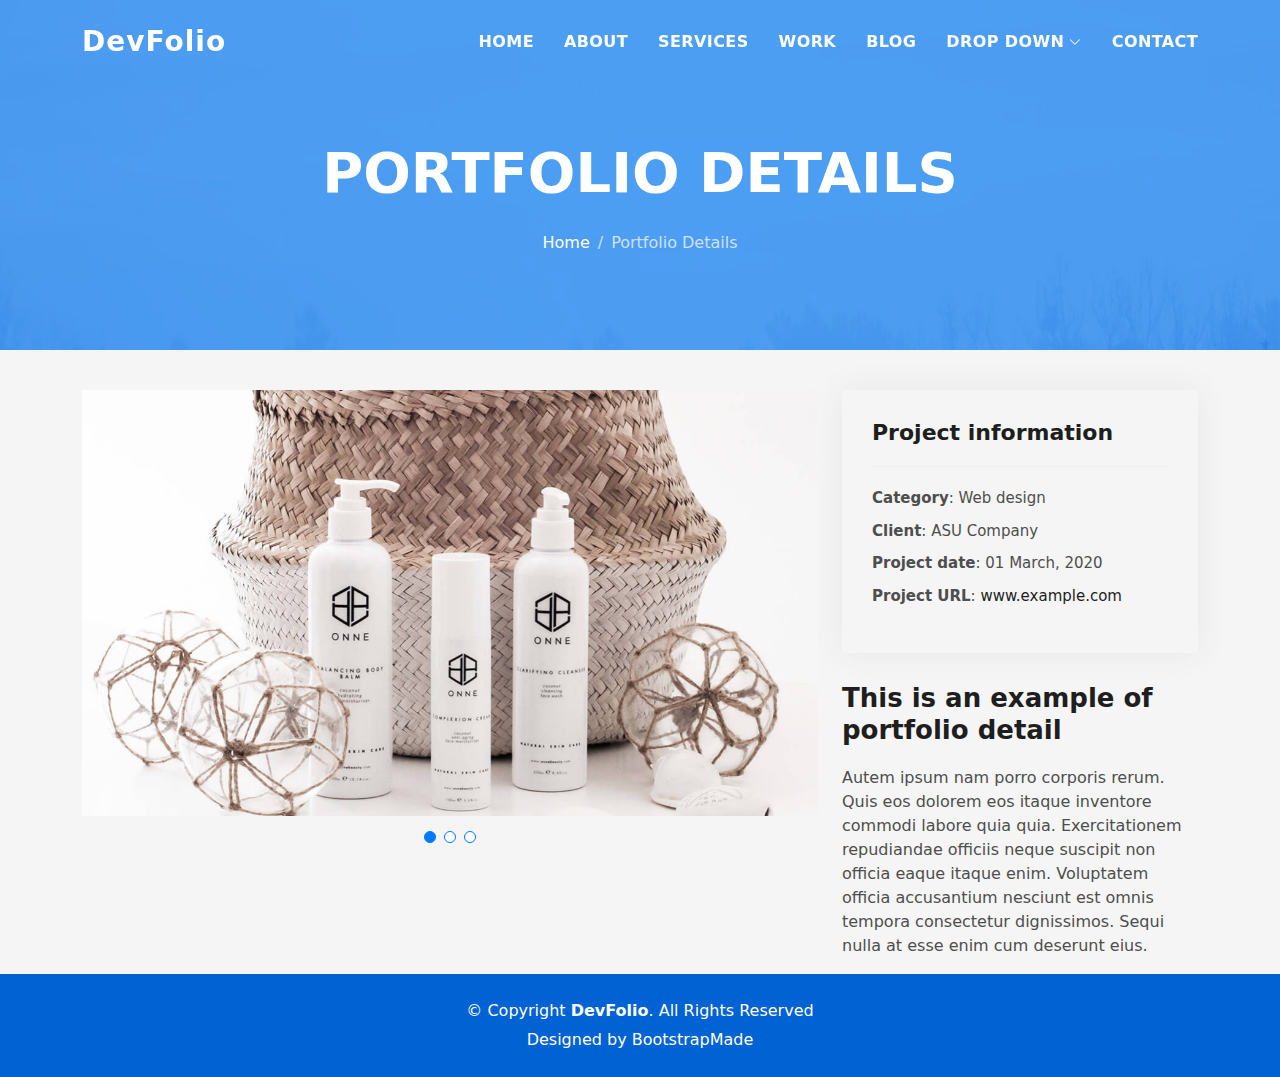
==== portfolio-details.html @ 77649528 "first commit" ====
<!DOCTYPE html>
<html lang="en">

<head>
  <meta charset="utf-8">
  <meta content="width=device-width, initial-scale=1.0" name="viewport">

  <title>DevFolio Bootstrap Portfolio Template - Portfolio Details</title>
  <meta content="" name="description">
  <meta content="" name="keywords">

  <!-- Favicons -->
  <link href="assets/img/favicon.png" rel="icon">
  <link href="assets/img/apple-touch-icon.png" rel="apple-touch-icon">

  <!-- Vendor CSS Files -->
  <link href="assets/vendor/bootstrap/css/bootstrap.min.css" rel="stylesheet">
  <link href="assets/vendor/bootstrap-icons/bootstrap-icons.css" rel="stylesheet">
  <link href="assets/vendor/glightbox/css/glightbox.min.css" rel="stylesheet">
  <link href="assets/vendor/swiper/swiper-bundle.min.css" rel="stylesheet">

  <!-- Template Main CSS File -->
  <link href="assets/css/style.css" rel="stylesheet">

  <!-- =======================================================
  * Template Name: DevFolio - v4.8.1
  * Template URL: https://bootstrapmade.com/devfolio-bootstrap-portfolio-html-template/
  * Author: BootstrapMade.com
  * License: https://bootstrapmade.com/license/
  ======================================================== -->
</head>

<body>

  <!-- ======= Header ======= -->
  <header id="header" class="fixed-top">
    <div class="container d-flex align-items-center justify-content-between">

      <h1 class="logo"><a href="index.html">DevFolio</a></h1>
      <!-- Uncomment below if you prefer to use an image logo -->
      <!-- <a href="index.html" class="logo"><img src="assets/img/logo.png" alt="" class="img-fluid"></a>-->

      <nav id="navbar" class="navbar">
        <ul>
          <li><a class="nav-link scrollto " href="#hero">Home</a></li>
          <li><a class="nav-link scrollto" href="#about">About</a></li>
          <li><a class="nav-link scrollto" href="#services">Services</a></li>
          <li><a class="nav-link scrollto " href="#work">Work</a></li>
          <li><a class="nav-link scrollto " href="#blog">Blog</a></li>
          <li class="dropdown"><a href="#"><span>Drop Down</span> <i class="bi bi-chevron-down"></i></a>
            <ul>
              <li><a href="#">Drop Down 1</a></li>
              <li class="dropdown"><a href="#"><span>Deep Drop Down</span> <i class="bi bi-chevron-right"></i></a>
                <ul>
                  <li><a href="#">Deep Drop Down 1</a></li>
                  <li><a href="#">Deep Drop Down 2</a></li>
                  <li><a href="#">Deep Drop Down 3</a></li>
                  <li><a href="#">Deep Drop Down 4</a></li>
                  <li><a href="#">Deep Drop Down 5</a></li>
                </ul>
              </li>
              <li><a href="#">Drop Down 2</a></li>
              <li><a href="#">Drop Down 3</a></li>
              <li><a href="#">Drop Down 4</a></li>
            </ul>
          </li>
          <li><a class="nav-link scrollto" href="#contact">Contact</a></li>
        </ul>
        <i class="bi bi-list mobile-nav-toggle"></i>
      </nav><!-- .navbar -->

    </div>
  </header><!-- End Header -->

  <div class="hero hero-single route bg-image" style="background-image: url(assets/img/overlay-bg.jpg)">
    <div class="overlay-mf"></div>
    <div class="hero-content display-table">
      <div class="table-cell">
        <div class="container">
          <h2 class="hero-title mb-4">Portfolio Details</h2>
          <ol class="breadcrumb d-flex justify-content-center">
            <li class="breadcrumb-item">
              <a href="#">Home</a>
            </li>
            <li class="breadcrumb-item active">Portfolio Details</li>
          </ol>
        </div>
      </div>
    </div>
  </div>

  <main id="main">

    <!-- ======= Portfolio Details Section ======= -->
    <section id="portfolio-details" class="portfolio-details">
      <div class="container">

        <div class="row gy-4">

          <div class="col-lg-8">
            <div class="portfolio-details-slider swiper">
              <div class="swiper-wrapper align-items-center">

                <div class="swiper-slide">
                  <img src="assets/img/portfolio-details-1.jpg" alt="">
                </div>

                <div class="swiper-slide">
                  <img src="assets/img/portfolio-details-2.jpg" alt="">
                </div>

                <div class="swiper-slide">
                  <img src="assets/img/portfolio-details-3.jpg" alt="">
                </div>

              </div>
              <div class="swiper-pagination"></div>
            </div>
          </div>

          <div class="col-lg-4">
            <div class="portfolio-info">
              <h3>Project information</h3>
              <ul>
                <li><strong>Category</strong>: Web design</li>
                <li><strong>Client</strong>: ASU Company</li>
                <li><strong>Project date</strong>: 01 March, 2020</li>
                <li><strong>Project URL</strong>: <a href="#">www.example.com</a></li>
              </ul>
            </div>
            <div class="portfolio-description">
              <h2>This is an example of portfolio detail</h2>
              <p>
                Autem ipsum nam porro corporis rerum. Quis eos dolorem eos itaque inventore commodi labore quia quia. Exercitationem repudiandae officiis neque suscipit non officia eaque itaque enim. Voluptatem officia accusantium nesciunt est omnis tempora consectetur dignissimos. Sequi nulla at esse enim cum deserunt eius.
              </p>
            </div>
          </div>

        </div>

      </div>
    </section><!-- End Portfolio Details Section -->

  </main><!-- End #main -->

  <!-- ======= Footer ======= -->
  <footer>
    <div class="container">
      <div class="row">
        <div class="col-sm-12">
          <div class="copyright-box">
            <p class="copyright">&copy; Copyright <strong>DevFolio</strong>. All Rights Reserved</p>
            <div class="credits">
              <!--
              All the links in the footer should remain intact.
              You can delete the links only if you purchased the pro version.
              Licensing information: https://bootstrapmade.com/license/
              Purchase the pro version with working PHP/AJAX contact form: https://bootstrapmade.com/buy/?theme=DevFolio
            -->
              Designed by <a href="https://bootstrapmade.com/">BootstrapMade</a>
            </div>
          </div>
        </div>
      </div>
    </div>
  </footer><!-- End  Footer -->

  <div id="preloader"></div>
  <a href="#" class="back-to-top d-flex align-items-center justify-content-center"><i class="bi bi-arrow-up-short"></i></a>

  <!-- Vendor JS Files -->
  <script src="assets/vendor/purecounter/purecounter_vanilla.js"></script>
  <script src="assets/vendor/bootstrap/js/bootstrap.bundle.min.js"></script>
  <script src="assets/vendor/glightbox/js/glightbox.min.js"></script>
  <script src="assets/vendor/swiper/swiper-bundle.min.js"></script>
  <script src="assets/vendor/typed.js/typed.min.js"></script>
  <script src="assets/vendor/php-email-form/validate.js"></script>

  <!-- Template Main JS File -->
  <script src="assets/js/main.js"></script>

</body>

</html>
---- assets/css/style.css ----
/**
* Template Name: DevFolio - v4.8.1
* Template URL: https://bootstrapmade.com/devfolio-bootstrap-portfolio-html-template/
* Author: BootstrapMade.com
* License: https://bootstrapmade.com/license/
*/

/*--------------------------------------------------------------
# General
--------------------------------------------------------------*/
body {
  background-color: #f5f5f5;
  color: #4e4e4e;
}

h1,
h2,
h3,
h4,
h5,
h6 {
  color: #1e1e1e;
}

a {
  color: #1e1e1e;
  text-decoration: none;
  transition: all 0.5s ease-in-out;
}

a:hover {
  color: #0078ff;
  text-decoration: none;
  transition: all 0.5s ease-in-out;
}

.p-r {
  position: relative;
}

.color-a {
  text-decoration: none;
  color: #0078ff;
}

.color-d {
  color: #f5f5f5;
}

.color-text-a {
  text-decoration: none;
  color: #4e4e4e;
}

.box-shadow,
.card-blog,
.work-box,
.service-box,
.paralax-mf {
  box-shadow: 0 13px 8px -10px rgba(0, 0, 0, 0.1);
}

.box-shadow-a,
.button:hover {
  text-decoration: none;
  box-shadow: 0 0 0 4px #cde1f8;
}

.display-5 {
  font-size: 2.5rem;
  font-weight: 300;
  line-height: 1.1;
}

.display-6 {
  font-size: 2rem;
  font-weight: 300;
  line-height: 1.1;
}

.avatar {
  width: 32px;
  height: 32px;
  margin-right: 4px;
  overflow: hidden;
}

.bg-image {
  background-repeat: no-repeat;
  background-attachment: fixed;
  background-size: cover;
  background-position: center center;
}

@media (max-width: 1024px) {
  .bg-image {
    background-attachment: scroll;
  }
}

.overlay-mf {
  background-color: #0078ff;
}

.overlay-mf {
  position: absolute;
  top: 0;
  left: 0px;
  padding: 0;
  height: 100%;
  width: 100%;
  opacity: 0.7;
}

.paralax-mf {
  position: relative;
  padding: 8rem 0;
}

.display-table {
  width: 100%;
  height: 100%;
  display: table;
}

.table-cell {
  display: table-cell;
  vertical-align: middle;
}

/*--/ Sections /--*/
.sect-4 {
  padding: 4rem 0;
}

.sect-pt4 {
  padding-top: 4rem;
}

.sect-mt4 {
  margin-top: 4rem;
}

/*--/ Title s /--*/
.title-s {
  font-weight: 600;
  color: #1e1e1e;
  font-size: 1.1rem;
}

/*--/ Title A /--*/
.title-box {
  margin-bottom: 4rem;
}

.title-a {
  text-decoration: none;
  font-size: 3rem;
  font-weight: bold;
  text-transform: uppercase;
}

.subtitle-a {
  text-decoration: none;
  color: #4e4e4e;
}

.line-mf {
  width: 40px;
  height: 5px;
  background-color: #0078ff;
  margin: 0 auto;
}

/*--/ Title Left /--*/
.title-box-2 {
  margin-bottom: 3rem;
}

.title-left {
  font-size: 2rem;
  position: relative;
}

.title-left:before {
  content: "";
  position: absolute;
  height: 3px;
  background-color: #0078ff;
  width: 100px;
  bottom: -12px;
}

/*------/ Box /------*/
.box-pl2 {
  padding-left: 2rem;
}

.box-shadow-full {
  padding: 3rem 1.25rem;
  position: relative;
  background-color: #fff;
  margin-bottom: 3rem;
  z-index: 2;
  box-shadow: 0 1px 1px 0 rgba(0, 0, 0, 0.06), 0 2px 5px 0 rgba(0, 0, 0, 0.2);
}

@media (min-width: 768px) {
  .box-shadow-full {
    padding: 3rem;
  }
}

/*------/ Socials /------*/
.socials {
  padding: 1.5rem 0;
}

.socials ul li {
  display: inline-block;
}

.socials .ico-circle {
  height: 40px;
  width: 40px;
  font-size: 1.2rem;
  border-radius: 50%;
  line-height: 1.6;
  margin: 0 15px 0 0;
  box-shadow: 0 0 0 3px #0078ff;
  transition: all 500ms ease;
}

.socials .ico-circle:hover {
  background-color: #0078ff;
  color: #fff;
  box-shadow: 0 0 0 3px #cde1f8;
  transition: all 500ms ease;
}

/*------/ Ul resect /------*/
.ul-resect,
.widget-tags ul,
.widget-sidebar .list-sidebar,
.box-comments .list-comments,
.blog-wrapper .post-meta ul,
.list-ico,
.socials ul {
  list-style: none;
  padding-left: 0;
  margin-bottom: 0;
}

.list-ico {
  line-height: 2;
}

.list-ico span {
  color: #0078ff;
  margin-right: 10px;
}

/*------/ Ico Circle /------*/
.ico-circle {
  height: 100px;
  width: 100px;
  font-size: 2rem;
  border-radius: 50%;
  line-height: 1.55;
  margin: 0 auto;
  text-align: center;
  box-shadow: 0 0 0 10px #0078ff;
  display: block;
}

/*------/ Owl Carousel /------*/
.owl-theme .owl-dots {
  text-align: center;
  margin-top: 18px;
}

.owl-theme .owl-dots .owl-dot {
  display: inline-block;
}

.owl-theme .owl-dots .owl-dot span {
  width: 18px;
  height: 7px;
  margin: 5px 5px;
  background: #cde1f8;
  border: 0px solid #cde1f8;
  display: block;
  transition: all 0.6s ease-in-out;
  cursor: pointer;
}

.owl-theme .owl-dots .owl-dot:hover span {
  background-color: #cde1f8;
}

.owl-theme .owl-dots .owl-dot.active span {
  background-color: #1B1B1B;
  width: 25px;
}

/*--/ Scrolltop s /--*/
.scrolltop-mf {
  position: relative;
  display: none;
}

.scrolltop-mf span {
  z-index: 999;
  position: fixed;
  width: 42px;
  height: 42px;
  background-color: #0078ff;
  opacity: 0.7;
  font-size: 1.6rem;
  line-height: 1.5;
  text-align: center;
  color: #fff;
  top: auto;
  left: auto;
  right: 30px;
  bottom: 50px;
  cursor: pointer;
  border-radius: 50%;
}

/*--------------------------------------------------------------
# Back to top button
--------------------------------------------------------------*/
.back-to-top {
  position: fixed;
  visibility: hidden;
  opacity: 0;
  right: 15px;
  bottom: 15px;
  z-index: 996;
  background: #0078ff;
  width: 40px;
  height: 40px;
  border-radius: 50px;
  transition: all 0.4s;
}

.back-to-top i {
  font-size: 28px;
  color: #fff;
  line-height: 0;
}

.back-to-top:hover {
  background: #298eff;
  color: #fff;
}

.back-to-top.active {
  visibility: visible;
  opacity: 1;
}

/*------/ Prelaoder /------*/
#preloader {
  position: fixed;
  top: 0;
  left: 0;
  right: 0;
  bottom: 0;
  z-index: 9999;
  overflow: hidden;
  background: #fff;
}

#preloader:before {
  content: "";
  position: fixed;
  top: calc(50% - 30px);
  left: calc(50% - 30px);
  border: 6px solid #f2f2f2;
  border-top: 6px solid #0078ff;
  border-radius: 50%;
  width: 60px;
  height: 60px;
  -webkit-animation: animate-preloader 1s linear infinite;
  animation: animate-preloader 1s linear infinite;
}

@-webkit-keyframes animate-preloader {
  0% {
    transform: rotate(0deg);
  }

  100% {
    transform: rotate(360deg);
  }
}

@keyframes animate-preloader {
  0% {
    transform: rotate(0deg);
  }

  100% {
    transform: rotate(360deg);
  }
}

/*------/ Button /------*/
.button {
  display: inline-block;
  padding: 0.3rem 0.6rem;
  text-align: center;
  vertical-align: middle;
  -webkit-user-select: none;
  -moz-user-select: none;
  user-select: none;
  font-size: 1rem;
  border-radius: 0.3rem;
  border: 1px solid transparent;
  transition: all 500ms ease;
  cursor: pointer;
}

.button:focus {
  outline: 0;
}

.button:hover {
  background-color: #0062d3;
  color: #fff;
  transition: all 500ms ease;
}

.button-a {
  text-decoration: none;
  background-color: #0078ff;
  color: #fff;
  border-color: #cde1f8;
}

.button-big {
  padding: 0.9rem 2.3rem;
  font-size: 1.2rem;
}

.button-rouded {
  border-radius: 5rem;
}

.btn-lg {
  padding: 0.5rem 1rem;
  font-size: 1.25rem;
  line-height: 1.5;
  border-radius: 0.3rem;
}

/*--------------------------------------------------------------
# Header
--------------------------------------------------------------*/
#header {
  transition: all 0.5s;
  z-index: 997;
  padding: 20px 0;
}

#header .logo {
  font-size: 28px;
  margin: 0;
  padding: 0;
  font-weight: 600;
  letter-spacing: 1px;
}

#header .logo a {
  color: #fff;
}

#header .logo img {
  max-height: 40px;
}

#header.header-scrolled {
  background: rgba(0, 0, 0, 0.9);
  padding: 12px 0;
}

/*--------------------------------------------------------------
# Navigation Menu
--------------------------------------------------------------*/
/**
* Desktop Navigation 
*/
.navbar {
  padding: 0;
}

.navbar ul {
  margin: 0;
  padding: 0;
  display: flex;
  list-style: none;
  align-items: center;
}

.navbar li {
  position: relative;
}

.navbar>ul>li {
  white-space: nowrap;
  padding: 10px 0 10px 30px;
}

.navbar a,
.navbar a:focus {
  display: flex;
  align-items: center;
  justify-content: space-between;
  color: #fff;
  font-size: 16px;
  font-weight: 600;
  padding: 0;
  white-space: nowrap;
  transition: 0.3s;
  letter-spacing: 0.4px;
  position: relative;
  text-transform: uppercase;
}

.navbar a i,
.navbar a:focus i {
  font-size: 12px;
  line-height: 0;
  margin-left: 5px;
}

.navbar>ul>li>a:before {
  content: "";
  position: absolute;
  width: 100%;
  height: 2px;
  bottom: -6px;
  left: 0;
  width: 0;
  background-color: #fff;
  visibility: hidden;
  transition: all 0.3s ease-in-out 0s;
}

.navbar a:hover:before,
.navbar li:hover>a:before,
.navbar .active:before {
  visibility: visible;
  width: 80%;
}

.navbar a:hover,
.navbar .active,
.navbar .active:focus,
.navbar li:hover>a {
  color: #fff;
}

.navbar .dropdown ul {
  display: block;
  position: absolute;
  left: 30px;
  top: calc(100% + 30px);
  margin: 0;
  padding: 10px 0;
  z-index: 99;
  opacity: 0;
  visibility: hidden;
  background: #fff;
  box-shadow: 0px 0px 30px rgba(127, 137, 161, 0.25);
  transition: 0.3s;
}

.navbar .dropdown ul li {
  min-width: 200px;
}

.navbar .dropdown ul a {
  padding: 10px 20px;
  font-size: 14px;
  text-transform: none;
  color: #4e4e4e;
}

.navbar .dropdown ul a i {
  font-size: 12px;
}

.navbar .dropdown ul a:hover,
.navbar .dropdown ul .active:hover,
.navbar .dropdown ul li:hover>a {
  color: #0078ff;
}

.navbar .dropdown:hover>ul {
  opacity: 1;
  top: 100%;
  visibility: visible;
}

.navbar .dropdown .dropdown ul {
  top: 0;
  left: calc(100% - 30px);
  visibility: hidden;
}

.navbar .dropdown .dropdown:hover>ul {
  opacity: 1;
  top: 0;
  left: 100%;
  visibility: visible;
}

@media (max-width: 1366px) {
  .navbar .dropdown .dropdown ul {
    left: -90%;
  }

  .navbar .dropdown .dropdown:hover>ul {
    left: -100%;
  }
}

/**
* Mobile Navigation 
*/
.mobile-nav-toggle {
  color: #fff;
  font-size: 28px;
  cursor: pointer;
  display: none;
  line-height: 0;
  transition: 0.5s;
}

@media (max-width: 991px) {
  .mobile-nav-toggle {
    display: block;
  }

  .navbar ul {
    display: none;
  }
}

.navbar-mobile {
  position: fixed;
  overflow: hidden;
  top: 0;
  right: 0;
  left: 0;
  bottom: 0;
  background: rgba(78, 78, 78, 0.9);
  transition: 0.3s;
  z-index: 999;
}

.navbar-mobile .mobile-nav-toggle {
  position: absolute;
  top: 15px;
  right: 15px;
}

.navbar-mobile ul {
  display: block;
  position: absolute;
  top: 55px;
  right: 15px;
  bottom: 15px;
  left: 15px;
  padding: 10px 0;
  background-color: #fff;
  overflow-y: auto;
  transition: 0.3s;
}

.navbar-mobile>ul>li {
  padding: 0;
}

.navbar-mobile a:hover:before,
.navbar-mobile li:hover>a:before,
.navbar-mobile .active:before {
  visibility: hidden;
}

.navbar-mobile a,
.navbar-mobile a:focus {
  padding: 10px 20px;
  font-size: 15px;
  color: #4e4e4e;
}

.navbar-mobile a:hover,
.navbar-mobile .active,
.navbar-mobile li:hover>a {
  color: #0078ff;
}

.navbar-mobile .getstarted,
.navbar-mobile .getstarted:focus {
  margin: 15px;
}

.navbar-mobile .dropdown ul {
  position: static;
  display: none;
  margin: 10px 20px;
  padding: 10px 0;
  z-index: 99;
  opacity: 1;
  visibility: visible;
  background: #fff;
  box-shadow: 0px 0px 30px rgba(127, 137, 161, 0.25);
}

.navbar-mobile .dropdown ul li {
  min-width: 200px;
}

.navbar-mobile .dropdown ul a {
  padding: 10px 20px;
}

.navbar-mobile .dropdown ul a i {
  font-size: 12px;
}

.navbar-mobile .dropdown ul a:hover,
.navbar-mobile .dropdown ul .active:hover,
.navbar-mobile .dropdown ul li:hover>a {
  color: #0078ff;
}

.navbar-mobile .dropdown>.dropdown-active {
  display: block;
}

/*--------------------------------------------------------------
# Hero Section
--------------------------------------------------------------*/
.hero {
  height: 100vh;
  position: relative;
  color: #fff;
}

.hero .hero-content {
  text-align: center;
  position: absolute;
}

.hero .overlay-itro {
  background-color: rgba(0, 0, 0, 0.6);
  position: absolute;
  top: 0;
  left: 0px;
  padding: 0;
  height: 100%;
  width: 100%;
  opacity: 0.9;
}

.hero .hero-title {
  color: #fff;
  font-weight: 600;
  font-size: 3rem;
}

@media (min-width: 768px) {
  .hero .hero-title {
    font-size: 4.5rem;
  }
}

.hero .hero-subtitle {
  font-size: 1.5rem;
  font-weight: 600;
}

@media (min-width: 768px) {
  .hero .hero-subtitle {
    font-size: 2.5rem;
  }
}

.hero .text-slider-items {
  display: none;
}

.hero-single {
  height: 350px;
}

.hero-single .hero-content {
  margin-top: 30px;
}

.hero-single .hero-title {
  text-transform: uppercase;
  font-size: 3rem;
}

@media (min-width: 768px) {
  .hero-single .hero-title {
    font-size: 3.5rem;
  }
}

.hero-single .breadcrumb {
  background-color: transparent;
  color: #0078ff;
}

.hero-single .breadcrumb .breadcrumb-item:before {
  color: #cde1f8;
}

.hero-single .breadcrumb .breadcrumb-item.active {
  color: #cde1f8;
}

.hero-single .breadcrumb a {
  color: #fff;
}

/*--------------------------------------------------------------
# About
--------------------------------------------------------------*/
.about-mf .box-shadow-full {
  padding-top: 4rem;
  padding-bottom: 4rem;
}

.about-mf .about-img {
  margin-bottom: 2rem;
}

.about-mf .about-img img {
  margin-left: 10px;
}

@media (min-width: 767px) {
  .about-mf .box-pl2 {
    margin-top: 3rem;
    padding-left: 0rem;
  }
}

.skill-mf span {
  color: #4e4e4e;
}

.skill-mf .progress {
  background-color: #cde1f8;
  margin: 0.5rem 0 1.2rem 0;
  border-radius: 0;
  height: 0.7rem;
}

.skill-mf .progress .progress-bar {
  height: 0.7rem;
  background-color: #0078ff;
}

/*--------------------------------------------------------------
# Services
--------------------------------------------------------------*/
.service-box {
  background-color: #fff;
  padding: 2.5rem 1.3rem;
  border-radius: 1rem;
  margin-bottom: 3rem;
  text-align: center;
}

.service-box:hover .ico-circle {
  transition: all 500ms ease;
  color: #fff;
  background-color: #0078ff;
  box-shadow: 0 0 0 10px #cde1f8;
}

.service-box .service-ico {
  margin-bottom: 1rem;
  color: #1e1e1e;
}

.service-box .ico-circle {
  transition: all 500ms ease;
  display: inline-flex;
  align-items: center;
  justify-content: center;
}

.service-box .ico-circle i {
  line-height: 0;
  font-size: 40px;
}

.service-box .s-title {
  font-size: 1.4rem;
  text-transform: uppercase;
  text-align: center;
  padding: 0.4rem 0;
}

.service-box .s-description {
  color: #4e4e4e;
}

/*--------------------------------------------------------------
# Counter
--------------------------------------------------------------*/
.counter-box {
  color: #fff;
  text-align: center;
}

@media (min-width: 577px) {
  .counter-box {
    margin-bottom: 1.8rem;
  }
}

.counter-ico {
  margin-bottom: 1rem;
}

.counter-ico .ico-circle {
  height: 60px;
  width: 60px;
  line-height: 1.5;
  box-shadow: 0 0 0 10px #cde1f8;
}

.counter-num .counter {
  font-size: 2rem;
  margin-bottom: 0;
}

/*--------------------------------------------------------------
# Portfolio
--------------------------------------------------------------*/
.work-box {
  margin-bottom: 3rem;
  -webkit-backface-visibility: hidden;
  backface-visibility: hidden;
  background-color: #fff;
}

.work-box:hover img {
  transform: scale(1.3);
}

.work-img {
  display: block;
  overflow: hidden;
}

.work-img img {
  transition: all 1s;
}

.work-content {
  padding: 2rem 3% 1rem 4%;
}

.work-content .w-more {
  color: #4e4e4e;
  font-size: 0.8rem;
}

.work-content .w-more .w-ctegory {
  color: #0078ff;
}

.work-content .w-like {
  font-size: 2.5rem;
  color: #0078ff;
  float: right;
}

.work-content .w-like a {
  color: #0078ff;
}

.work-content .w-like .num-like {
  font-size: 0.7rem;
}

.w-title {
  font-size: 1.2rem;
}

/*--------------------------------------------------------------
# Portfolio Details
--------------------------------------------------------------*/
.portfolio-details {
  padding-top: 40px;
}

.portfolio-details .portfolio-details-slider img {
  width: 100%;
}

.portfolio-details .portfolio-details-slider .swiper-pagination {
  margin-top: 20px;
  position: relative;
}

.portfolio-details .portfolio-details-slider .swiper-pagination .swiper-pagination-bullet {
  width: 12px;
  height: 12px;
  background-color: #fff;
  opacity: 1;
  border: 1px solid #0078ff;
}

.portfolio-details .portfolio-details-slider .swiper-pagination .swiper-pagination-bullet-active {
  background-color: #0078ff;
}

.portfolio-details .portfolio-info {
  padding: 30px;
  box-shadow: 0px 0 30px rgba(78, 78, 78, 0.08);
}

.portfolio-details .portfolio-info h3 {
  font-size: 22px;
  font-weight: 700;
  margin-bottom: 20px;
  padding-bottom: 20px;
  border-bottom: 1px solid #eee;
}

.portfolio-details .portfolio-info ul {
  list-style: none;
  padding: 0;
  font-size: 15px;
}

.portfolio-details .portfolio-info ul li+li {
  margin-top: 10px;
}

.portfolio-details .portfolio-description {
  padding-top: 30px;
}

.portfolio-details .portfolio-description h2 {
  font-size: 26px;
  font-weight: 700;
  margin-bottom: 20px;
}

.portfolio-details .portfolio-description p {
  padding: 0;
}

/*--------------------------------------------------------------
# Testimonials
--------------------------------------------------------------*/
.testimonial-box {
  color: #fff;
  text-align: center;
}

.testimonial-box .author-test {
  margin-top: 1rem;
}

.testimonial-box .author-test img {
  margin: 0 auto;
}

.testimonial-box .author {
  color: #fff;
  text-transform: uppercase;
  font-weight: 600;
  margin: 1rem 0;
  display: block;
  font-size: 1.4rem;
}

.testimonial-box .comit {
  font-size: 2rem;
  color: #0078ff;
  background-color: #fff;
  width: 52px;
  height: 52px;
  display: block;
  margin: 0 auto;
  border-radius: 50%;
  line-height: 1.6;
}

@media (min-width: 768px) {
  .testimonial-box .description {
    padding: 0 5rem;
  }
}

@media (min-width: 992px) {
  .testimonial-box .description {
    padding: 0 8rem;
  }
}

@media (min-width: 1200px) {
  .testimonial-box .description {
    padding: 0 13rem;
  }
}

.swiper-pagination {
  margin-top: 20px;
  position: relative;
}

.swiper-pagination .swiper-pagination-bullet {
  width: 12px;
  height: 12px;
  background-color: rgba(255, 255, 255, 0.4);
  opacity: 1;
}

.swiper-pagination .swiper-pagination-bullet-active {
  background-color: #fff;
}

/*--------------------------------------------------------------
# Contact
--------------------------------------------------------------*/
.footer-paralax {
  padding: 4rem 0 0 0;
}

.contact-mf {
  margin-top: 4rem;
}

@media (min-width: 767px) {
  .contact-mf .box-pl2 {
    margin-top: 3rem;
    padding-left: 0rem;
  }
}

.php-email-form .error-message {
  display: none;
  color: #fff;
  background: #ed3c0d;
  text-align: center;
  padding: 15px;
  font-weight: 600;
}

.php-email-form .sent-message {
  display: none;
  color: #fff;
  background: #18d26e;
  text-align: center;
  padding: 15px;
  font-weight: 600;
}

.php-email-form .loading {
  display: none;
  background: #fff;
  text-align: center;
  padding: 15px;
}

.php-email-form .loading:before {
  content: "";
  display: inline-block;
  border-radius: 50%;
  width: 24px;
  height: 24px;
  margin: 0 10px -6px 0;
  border: 3px solid #18d26e;
  border-top-color: #eee;
  -webkit-animation: animate-loading 1s linear infinite;
  animation: animate-loading 1s linear infinite;
}

.php-email-form input,
.php-email-form textarea {
  border-radius: 0;
  box-shadow: none;
  font-size: 14px;
}

.php-email-form input:focus,
.php-email-form textarea:focus {
  border-color: #0078ff;
}

.php-email-form input {
  padding: 10px 15px;
}

.php-email-form textarea {
  padding: 12px 15px;
  margin-bottom: 0;
}

.php-email-form button[type=submit] {
  background: #0078ff;
  border: 0;
  padding: 10px 24px;
  color: #fff;
  transition: 0.4s;
}

.php-email-form button[type=submit]:hover {
  background: #3393ff;
}

@-webkit-keyframes animate-loading {
  0% {
    transform: rotate(0deg);
  }

  100% {
    transform: rotate(360deg);
  }
}

@keyframes animate-loading {
  0% {
    transform: rotate(0deg);
  }

  100% {
    transform: rotate(360deg);
  }
}

/*--------------------------------------------------------------
# Blog
--------------------------------------------------------------*/
@media (min-width: 767px) {
  .card-blog {
    margin-bottom: 3rem;
  }
}

.card-blog .card-body {
  position: relative;
}

.card-blog .card-category-box {
  position: absolute;
  text-align: center;
  top: -16px;
  left: 15px;
  right: 15px;
  line-height: 25px;
  overflow: hidden;
}

.card-blog .card-category {
  display: inline-block;
  color: #fff;
  padding: 0 15px 5px;
  overflow: hidden;
  background-color: #0078ff;
  border-radius: 4px;
}

.card-blog .card-category .category {
  color: #fff;
  display: inline-block;
  text-transform: uppercase;
  font-size: 0.7rem;
  letter-spacing: 0.1px;
  margin-bottom: 0;
}

.card-blog .card-title {
  font-size: 1.3rem;
  margin-top: 0.6rem;
}

.card-blog .card-description {
  color: #4e4e4e;
}

.card-blog .post-author {
  display: inline-block;
}

.card-blog .post-date {
  color: #4e4e4e;
  display: inline-block;
  float: right;
}

/*--------------------------------------------------------------
# Blog Single
--------------------------------------------------------------*/
.post-box,
.form-comments,
.box-comments,
.widget-sidebar {
  padding: 2rem;
  background-color: #fff;
  margin-bottom: 3rem;
}

@media (min-width: 768px) {

  .post-box,
  .form-comments,
  .box-comments,
  .widget-sidebar {
    padding: 3rem;
  }
}

.blog-wrapper .article-title {
  font-size: 1.5rem;
}

@media (min-width: 768px) {
  .blog-wrapper .article-title {
    font-size: 1.9rem;
  }
}

.blog-wrapper .post-meta {
  margin: 1rem 0;
}

.blog-wrapper .post-meta ul {
  border-left: 4px solid #0078ff;
  margin-top: 1rem;
}

.blog-wrapper .post-meta ul li {
  display: inline-block;
  margin-left: 15px;
}

.blog-wrapper .post-meta ul a {
  color: #0078ff;
}

.blog-wrapper .post-meta ul span {
  color: #1e1e1e;
}

.blog-wrapper .blockquote {
  border-left: 4px solid #0078ff;
  padding: 18px;
  font-style: italic;
}

/*------/ Comments /------*/
.box-comments .list-comments li {
  padding-bottom: 40px;
}

.box-comments .list-comments .comment-avatar {
  display: table-cell;
  vertical-align: top;
}

.box-comments .list-comments .comment-avatar img {
  width: 80px;
  height: 80px;
}

.box-comments .list-comments .comment-author {
  font-size: 1.3rem;
}

@media (min-width: 768px) {
  .box-comments .list-comments .comment-author {
    font-size: 1.5rem;
  }
}

.box-comments .list-comments .comment-details {
  display: table-cell;
  vertical-align: top;
  padding-left: 25px;
}

.box-comments .list-comments a {
  color: #0078ff;
}

.box-comments .list-comments span {
  color: #1e1e1e;
  font-style: italic;
}

.box-comments .comment-children {
  margin-left: 40px;
}

/*------/ Sidebar /------*/
.widget-sidebar .sidebar-title {
  font-size: 1.6rem;
  font-weight: 600;
  border-left: 5px solid #0078ff;
  padding-left: 15px;
  text-transform: uppercase;
  margin-bottom: 1.5rem;
}

.widget-sidebar .list-sidebar li {
  position: relative;
  padding: 6px 0 6px 24px;
}

.widget-sidebar .list-sidebar li:before {
  position: absolute;
  content: "";
  width: 10px;
  height: 1px;
  left: 0;
  background-color: #0078ff;
  top: 20px;
}

.sidebar-search input {
  background-color: #fff;
  border-radius: 0;
  transition: all 0.5s ease-in-out;
}

.sidebar-search .btn-search {
  background-color: #0078ff;
  border-color: #0078ff;
  border-radius: 0;
  padding-left: 20px;
  padding-right: 20px;
}

.widget-tags ul li {
  display: inline-block;
  background-color: #0078ff;
  padding: 0.2rem 0.6rem;
  margin-bottom: 0.5rem;
  border-radius: 15px;
}

.widget-tags ul li a {
  color: #fff;
}

/*--------------------------------------------------------------
# Footer
--------------------------------------------------------------*/
footer {
  text-align: center;
  color: #fff;
  padding: 25px 0;
  background: #0062d3;
}

footer .copyright {
  margin-bottom: 0.3rem;
}

footer .credits {
  margin-bottom: 0;
}

footer .credits a {
  color: #fff;
}
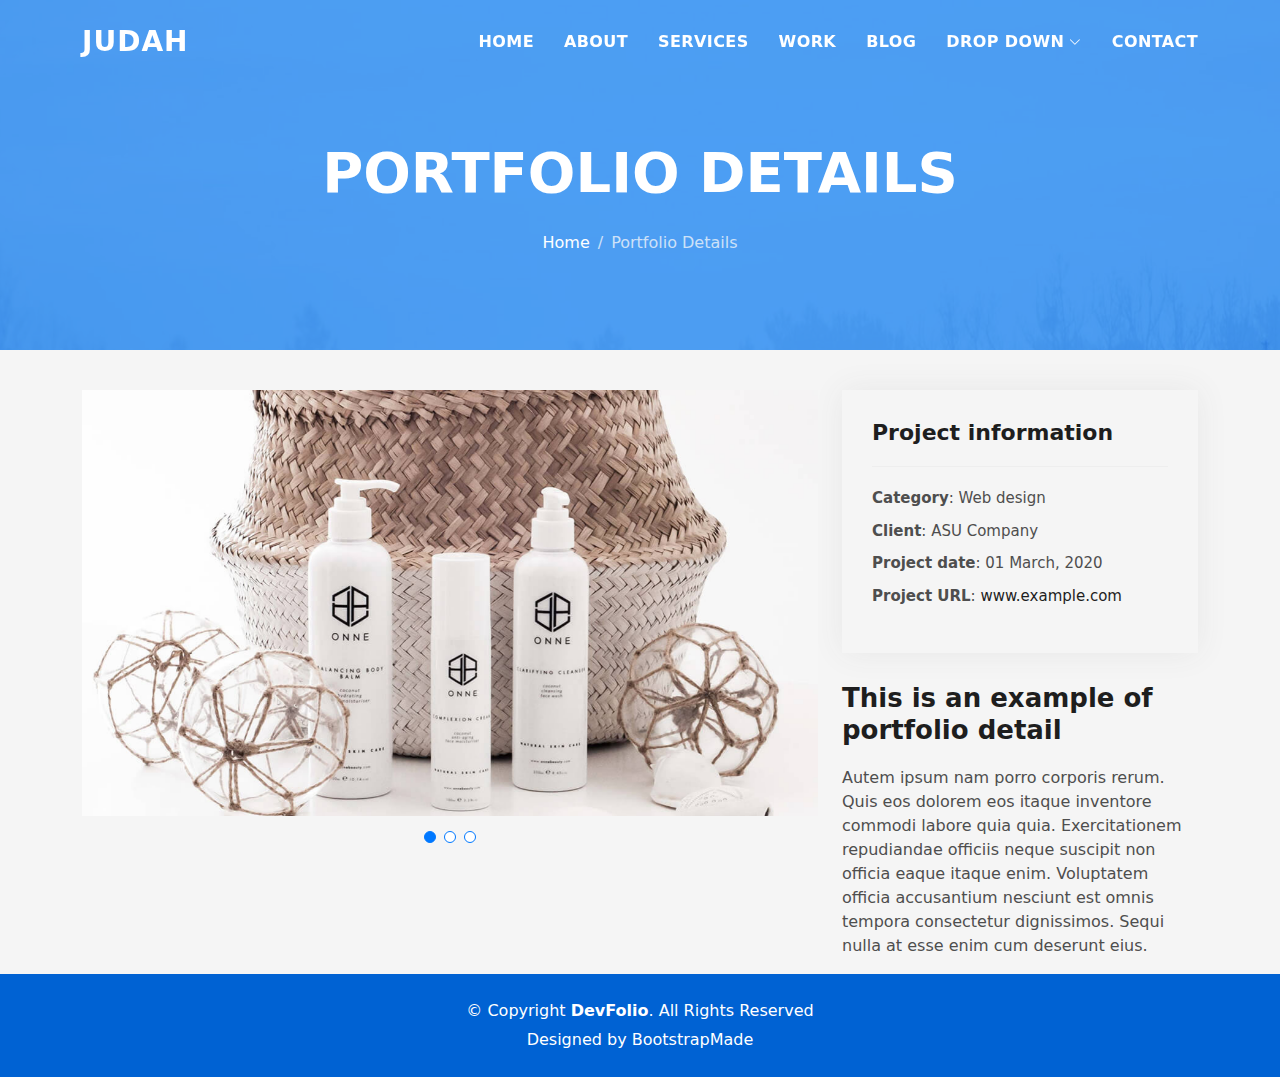
==== commit c2145dc8: "third commit" ====
--- a/portfolio-details.html
+++ b/portfolio-details.html
@@ -5,7 +5,7 @@
   <meta charset="utf-8">
   <meta content="width=device-width, initial-scale=1.0" name="viewport">
 
-  <title>DevFolio Bootstrap Portfolio Template - Portfolio Details</title>
+  <title>JUDAH</title>
   <meta content="" name="description">
   <meta content="" name="keywords">
 
@@ -22,12 +22,7 @@
   <!-- Template Main CSS File -->
   <link href="assets/css/style.css" rel="stylesheet">
 
-  <!-- =======================================================
-  * Template Name: DevFolio - v4.8.1
-  * Template URL: https://bootstrapmade.com/devfolio-bootstrap-portfolio-html-template/
-  * Author: BootstrapMade.com
-  * License: https://bootstrapmade.com/license/
-  ======================================================== -->
+
 </head>
 
 <body>
@@ -36,7 +31,7 @@
   <header id="header" class="fixed-top">
     <div class="container d-flex align-items-center justify-content-between">
 
-      <h1 class="logo"><a href="index.html">DevFolio</a></h1>
+      <h1 class="logo"><a href="index.html">JUDAH</a></h1>
       <!-- Uncomment below if you prefer to use an image logo -->
       <!-- <a href="index.html" class="logo"><img src="assets/img/logo.png" alt="" class="img-fluid"></a>-->
 
@@ -181,4 +176,4 @@
 
 </body>
 
-</html>+</html>
